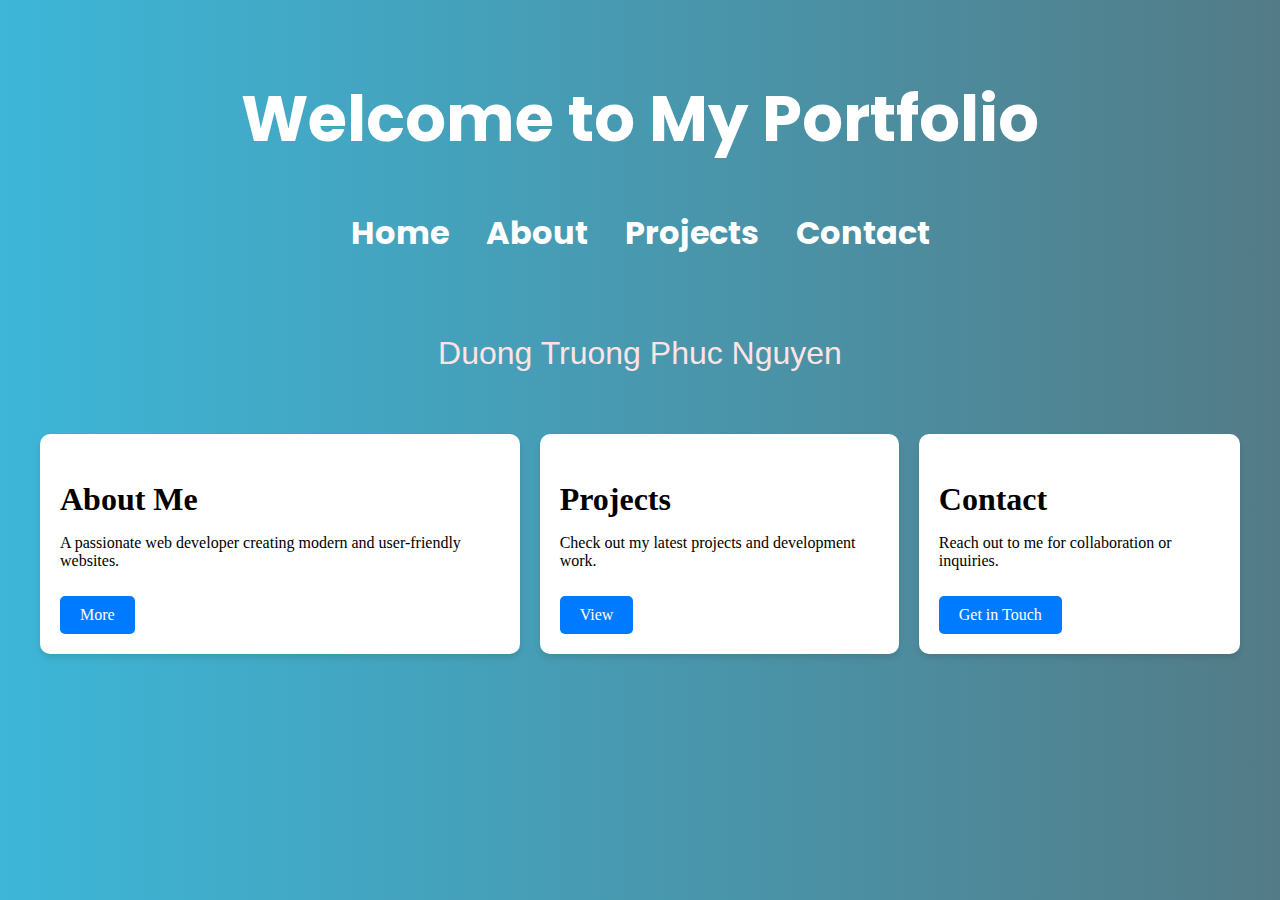
==== index.html @ ff4549cd "commit" ====
<!DOCTYPE html>
<html lang="en">

<head>
    <meta charset="UTF-8">
    <meta name="viewport" content="width=device-width, initial-scale=1.0">
    <title>My Portfolio</title>
    <link rel="stylesheet" href="css/style.css">
    <link href="https://fonts.googleapis.com/css2?family=Poppins:wght@300;400;600&display=swap" rel="stylesheet">

</head>

<body>
    <header>
        <h1>Welcome to My Portfolio</h1>
        <nav>
            <ul>
                <li><a href="index.html">Home</a></li>
                <li><a href="about.html">About</a></li>
                <li><a href="projects.html">Projects</a></li>
                <li><a href="contact.html">Contact</a></li>
            </ul>
        </nav>
    </header>
    <h2 class="myname">Duong Truong Phuc Nguyen</h2>

    <main class="container">
        <!-- About Section -->
        <section class="section">
            <h2>About Me</h2>
            <p>A passionate web developer creating modern and user-friendly websites.</p>
            <a href="about.html" class="btn">More</a>
        </section>

        <!-- Projects Section -->
        <section class="section">
            <h2>Projects</h2>
            <p>Check out my latest projects and development work.</p>
            <a href="projects.html" class="btn">View</a>
        </section>

        <!-- Contact Section -->
        <section class="section">
            <h2>Contact</h2>
            <p>Reach out to me for collaboration or inquiries.</p>
            <a href="contact.html" class="btn">Get in Touch</a>
        </section>
    </main>

</body>

</html>
---- css/style.css ----
@keyframes gradientAnimation {
    0% { background-position: 0% 50%; }
    50% { background-position: 100% 50%; }
    100% { background-position: 0% 50%; }
}

body {
    background: linear-gradient(270deg, #0b85ff, #5e5e5e, #3db6d8);
    background-size: 300% 300%;
    animation: gradientAnimation 6s ease infinite;
}

header {
    text-align: center; 
    font-family: "Poppins", sans-serif; 
    font-size: 2rem;
    font-weight: bold; 
    color: #ffffff; 
    padding: 20px 0; 
}


nav ul {
    list-style: none;
    padding: 0;
}

nav ul li {
    display: inline;
    margin: 0 15px;
}

nav ul li a {
    color: white;
    text-decoration: none;
    font-weight: bold;
}

form {
    max-width: 400px;
    margin: auto;
    text-align: left;
}

input, textarea, button {
    width: 100%;
    margin-bottom: 10px;
    padding: 8px;
}

.container {
    display: flex;
    justify-content: space-around;
    align-items: center;
    padding: 2rem;
    gap: 20px;
}

@keyframes backgroundChange {
    0% {
        background-color: #7e7e7e; 
    }
    50% {
        background-color: #00ff00; 
    }
    100% {
        background-color: #7e7e7e;
    }
}
@media screen and (max-width: 768px) {
    .container {
        flex-direction: column;
        align-items: stretch;
    }

    .section {
        width: 100%;
        margin-bottom: 20px;
    }

    .about-container {
        flex-direction: column;
        padding: 2rem;
    }

    .about-content {
        flex-direction: column;
        align-items: center;
    }

    .profile-pic {
        margin-bottom: 20px;
    }

    nav ul li {
        display: block;
        margin: 10px 0;
    }
}
.section:hover {
    transform: translateY(-20px);
    box-shadow: 0px 8px 12px rgba(0, 0, 0, 0.2);
}
.section {
    cursor: pointer;
    transition: all 1s ease;
    background: white;
    padding: 20px;
    border-radius: 10px;
    box-shadow: 0px 4px 6px rgba(0, 0, 0, 0.1);
    width: 33% 33% 33%;
    min-width: 250px;
    display: inline-block;
    margin: auto;
    animation: backgroundChange 20s ease infinite; 
}

.btn {
    display: inline-block;
    margin-top: 10px;
    padding: 10px 20px;
    background: #007BFF;
    color: white;
    text-decoration: none;
    border-radius: 5px;
}

.about-content {
    display: flex;
    align-items: center;
    max-width: 900px;
    background: linear-gradient(270deg, #8cc5ff, #8cc5ff, #8cc5ff);
    padding: 20px;
    border-radius: 10px;
    box-shadow: 0px 4px 6px rgba(0, 0, 0, 0.1);
    animation: aboutBackgroundChange 8s ease infinite;
}

@keyframes aboutBackgroundChange {
    0% {
        background-color: #273325; 
    }
    50% {
        background-color: #fda085; 
    }
    100% {
        background-color: #1e700e; 
    }
}

/* About Page Layout */
.about-container {
    display: flex;
    justify-content: center;
    align-items: center;
    padding: 3rem;
    background-color: transparent;
}

.profile-pic {
    width: 200px;
    height: 200px;
    border-radius: 50%;
    margin-right: 20px;
    object-fit: cover;
}

.about-text {
    flex: 1;
    text-align: left;
}

.skills-list {
    list-style: none;
    padding: 0;
}

.skills-list li {
    background: #6df3f8;
    color: rgb(0, 0, 0);
    padding: 5px 10px;
    margin: 5px 0;
    display: inline-block;
    border-radius: 5px;
}

.profile-pic {
    width: 200px;
    height: 200px;
    border-radius: 50%;
    object-fit: cover;
    border: 3px solid #007BFF;
}

h2{
    font-size: 2rem;
    margin-bottom: 10px;
}

div.intro p, div.experience p{
    font-family: 'Trebuchet MS', 'Lucida Sans Unicode', 'Lucida Grande', 'Lucida Sans', Arial, sans-serif;
    background: #c3e95b;
    padding: 20px;
    border-radius: 10px;
    box-shadow: 0px 4px 6px rgba(0, 0, 0, 0.1);
}

.project-showcase{
    display: flex;
    justify-content: space-around;
    align-items: center;
    gap: 20px;
    padding: 2rem;
    font-family: 'Franklin Gothic Medium', 'Arial Narrow', Arial, sans-serif;
}

.projects-list{
    list-style-type: none;
    margin: auto;
    padding: 0;
    display: flex;
    flex-wrap: wrap;
    justify-content: center;
    gap: 20px;
    flex-wrap: wrap;
    justify-content: center;
    gap: 20px;
}

.projects-list li{
    background: #ffffff6e;
    padding: 10px;
    border-radius: 10px;
    box-shadow: 0px 4px 6px rgba(0, 0, 0, 0.1);
    width: 300px;
    cursor: pointer;
    transition: all 0.3s ease;
}

.projects-list li:hover {
    transform: translateY(-20px);
    box-shadow: 0px 8px 12px rgba(0, 0, 0, 0.2);
}

.follow-me{
    font-weight: bolder;
    font-family: 'Trebuchet MS', 'Lucida Sans Unicode', 'Lucida Grande', 'Lucida Sans', Arial, sans-serif;
    display: flex;
    justify-content: center;
    align-items: center;
    gap: 20px;
    padding: 2rem;
    font-family: 'Franklin Gothic Medium', 'Arial Narrow', Arial, sans-serif;
}

.social-links{
    list-style-type: none;
    margin: auto;
    padding: 0;
    display: flex;
    gap: 20px;
    justify-content: center;
}

.social-links li {
    margin: 0 10px;
}

.social-links li a {
    display: inline-block;
    width: 40px;
    height: 40px;
    background: transparent;
    color: white;
    text-align: center;
    line-height: 40px;
    border-radius: 50%;
    transition: 0.3s ease;
    font-family: 'Segoe UI', Tahoma, Geneva, Verdana, sans-serif;
    text-decoration: none;
    font-size: auto;
}

.social-links li a:hover {
    background: #535353;
}

.project1 {
    padding: 20px;
    border-radius: 10px;
    box-shadow: 0px 4px 6px rgba(0, 0, 0, 0.1);
    transition: all 0.3s ease;
}

.project1:hover {
    transform: translateY(-10px);
    box-shadow: 0px 8px 12px rgba(0, 0, 0, 0.2);
    background: rgb(245, 245, 86);
}

.project2:hover{
    transform: translateY(-10px);
    box-shadow: 0px 8px 12px rgba(0, 0, 0, 0.2);
    background: rgb(105, 105, 240);
}

.project3:hover{
    transform: translateY(-10px);
    box-shadow: 0px 8px 12px rgba(0, 0, 0, 0.2);
    background: rgb(255, 105, 105);
}

.project4:hover{
    transform: translateY(-10px);
    box-shadow: 0px 8px 12px rgba(0, 0, 0, 0.2);
    background: rgb(105, 255, 105);
}

.project5:hover{
    transform: translateY(-10px);
    box-shadow: 0px 8px 12px rgba(0, 0, 0, 0.2);
    background: rgb(245, 92, 250);
}

.myname{
    text-align: center;
    font-family:'Franklin Gothic Medium', 'Arial Narrow', Arial, sans-serif;
    font-weight: 300;
    padding-bottom: 20px;
    color:rgb(255, 227, 227);
}
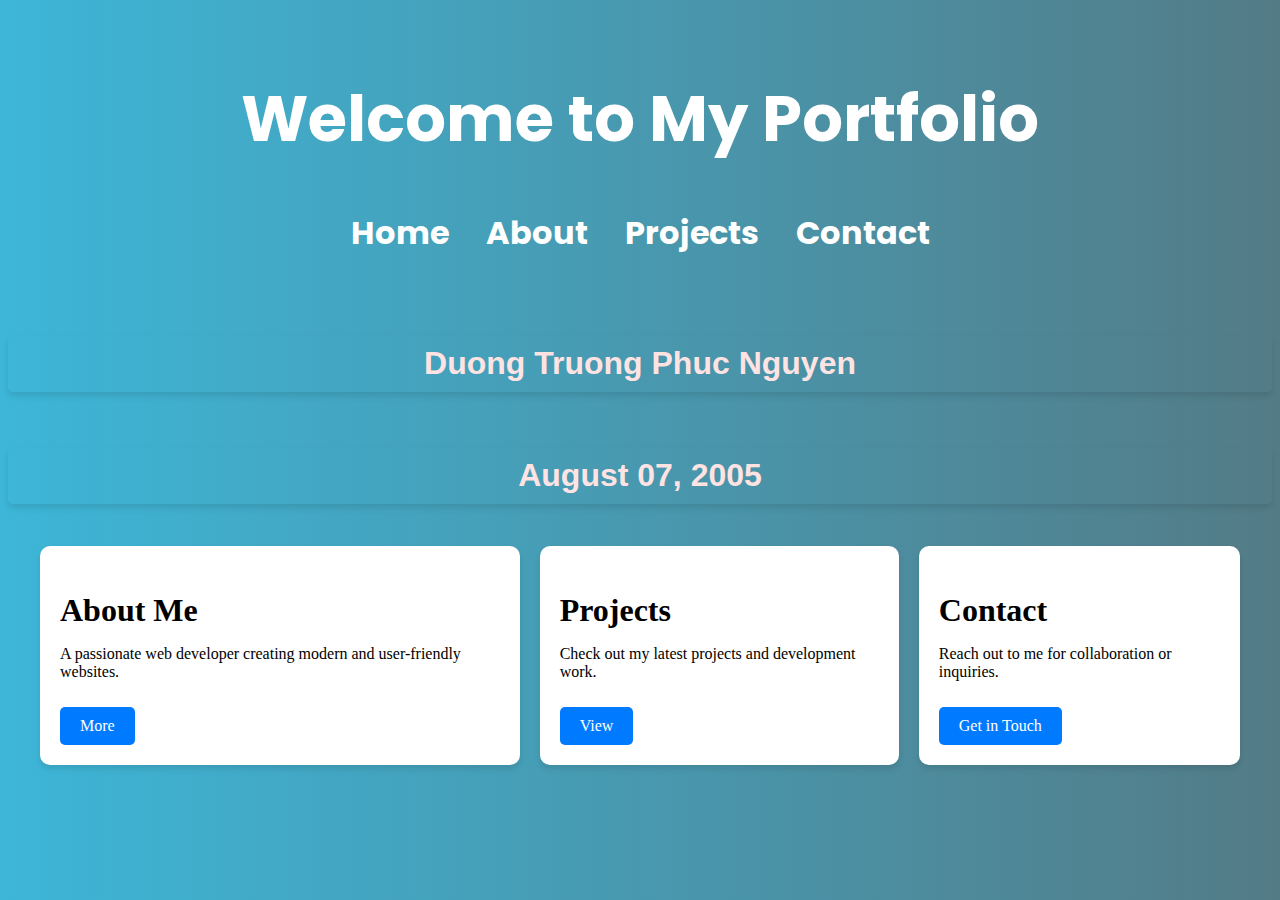
==== commit d3a29865: "ddd" ====
--- a/index.html
+++ b/index.html
@@ -22,7 +22,9 @@
             </ul>
         </nav>
     </header>
-    <h2 class="myname">Duong Truong Phuc Nguyen</h2>
+    <h2 class="myname" title="This is my name">Duong Truong Phuc Nguyen</h2>
+    <br>
+    <h2 class="myname">August 07, 2005</h2>
 
     <main class="container">
         <!-- About Section -->
--- a/css/style.css
+++ b/css/style.css
@@ -324,8 +324,29 @@
 
 .myname{
     text-align: center;
-    font-family:'Franklin Gothic Medium', 'Arial Narrow', Arial, sans-serif;
     font-weight: 300;
     padding-bottom: 20px;
     color:rgb(255, 227, 227);
+    cursor: pointer;
+    box-shadow: 0px 4px 6px rgba(0, 0, 0, 0.1);
+    border-radius: 10px;
+    transition: all 0.3s ease;  
+    text-decoration: none;
+    font-size: 2rem;
+    font-weight: bold;
+    background: transparent;
+    padding: 10px 20px;
+    border-radius: 5px;
+    text-align: center;
+    display: flex;
+    justify-content: center;
+    align-items: center;
+    font-family: 'Segoe UI', Tahoma, Geneva, Verdana, sans-serif;
+}
+
+.myname:hover{
+    color:rgb(255, 227, 227);
+    transform: translateY(-10px);
+    box-shadow: 0px 8px 12px rgba(0, 0, 0, 0.2);
+    background: #007BFF;
 }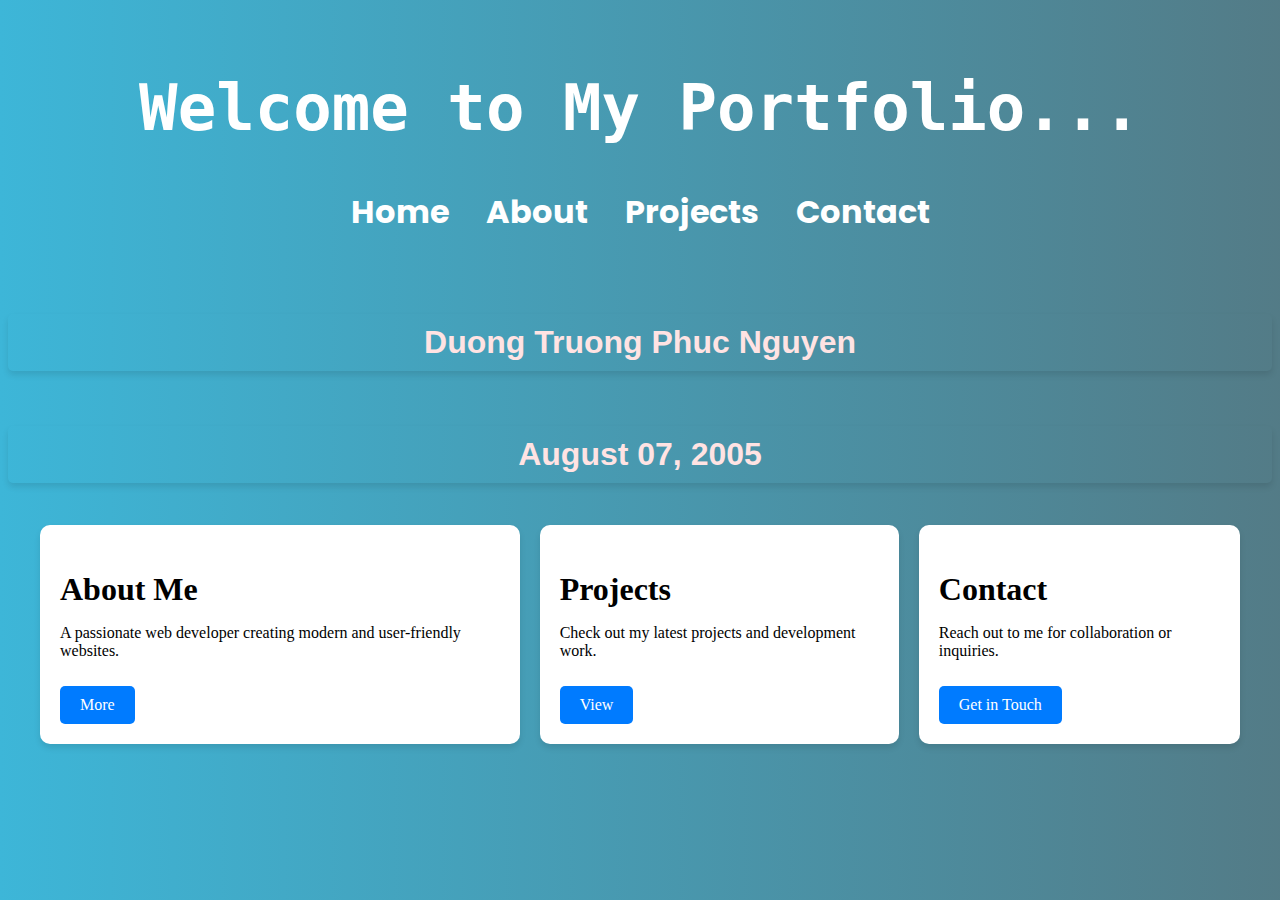
==== commit 51433900: "ewe" ====
--- a/index.html
+++ b/index.html
@@ -12,7 +12,7 @@
 
 <body>
     <header>
-        <h1>Welcome to My Portfolio</h1>
+        <h1>Welcome to My Portfolio...</h1>
         <nav>
             <ul>
                 <li><a href="index.html">Home</a></li>
--- a/css/style.css
+++ b/css/style.css
@@ -54,6 +54,21 @@
     align-items: center;
     padding: 2rem;
     gap: 20px;
+}
+h1{
+    text-align: flex;
+    display: fixed;
+    width: 100%;
+    font-family:  monospace;
+    text-wrap: nowrap;
+    overflow: hidden;
+    animation: typing 5s steps(50) infinite alternate-reverse;
+}
+
+@keyframes typing {
+    from{
+        width: 0ch;
+    }
 }
 
 @keyframes backgroundChange {
@@ -125,6 +140,10 @@
     border-radius: 5px;
 }
 
+li:hover::after{
+    width: 100%;
+
+}
 .about-content {
     display: flex;
     align-items: center;
@@ -349,4 +368,16 @@
     transform: translateY(-10px);
     box-shadow: 0px 8px 12px rgba(0, 0, 0, 0.2);
     background: #007BFF;
+}
+
+.myname::after{
+    position: absolute;
+    bottom: 0;
+    left: 0;
+    width: 100%;
+    height: 0;
+}
+
+button:hover::after{
+    height: 100%;
 }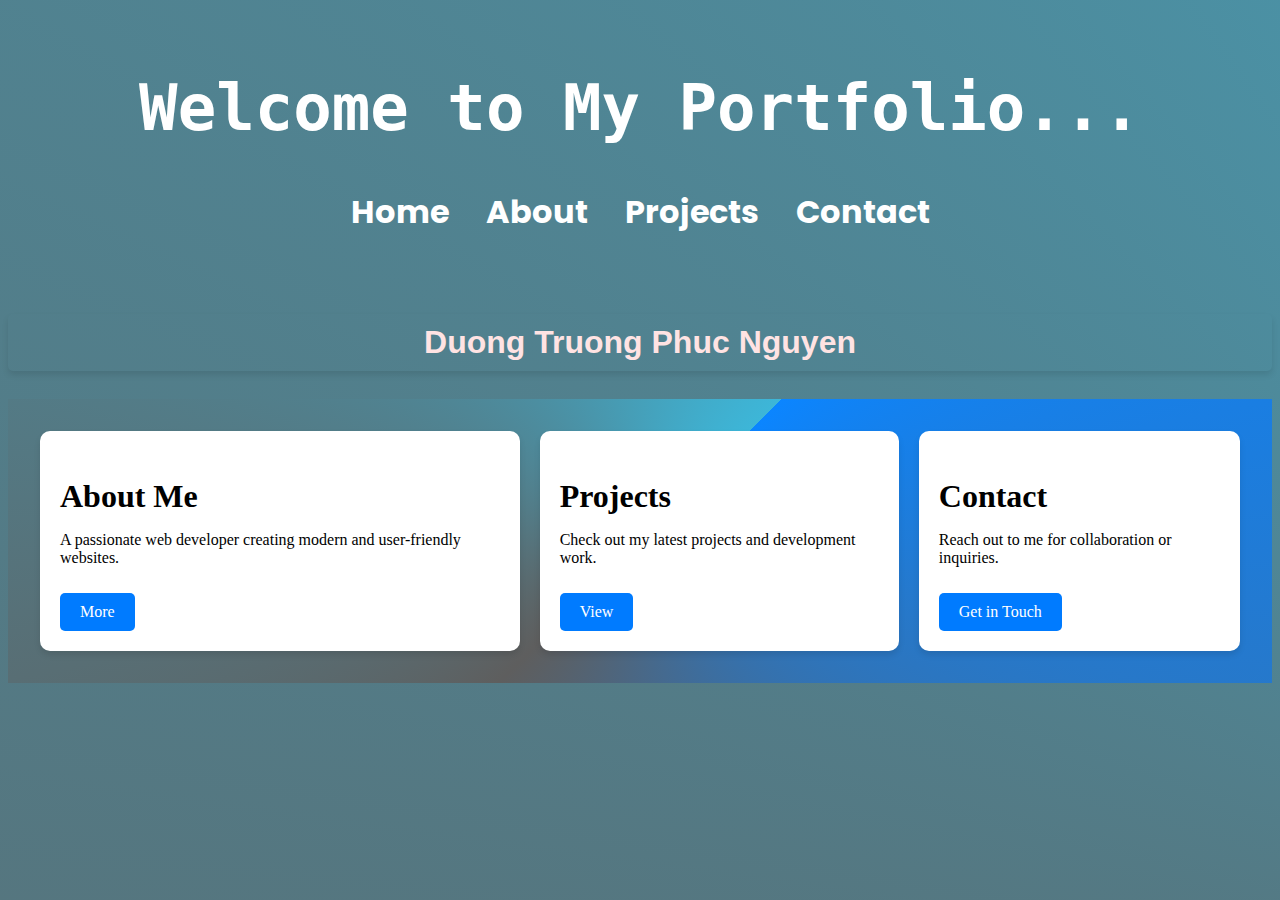
==== commit a3ca8bb8: "ew" ====
--- a/index.html
+++ b/index.html
@@ -24,8 +24,6 @@
     </header>
     <h2 class="myname" title="This is my name">Duong Truong Phuc Nguyen</h2>
     <br>
-    <h2 class="myname">August 07, 2005</h2>
-
     <main class="container">
         <!-- About Section -->
         <section class="section">
--- a/css/style.css
+++ b/css/style.css
@@ -5,7 +5,7 @@
 }
 
 body {
-    background: linear-gradient(270deg, #0b85ff, #5e5e5e, #3db6d8);
+    background: conic-gradient(from 45deg, #0b85ff, #5e5e5e, #3db6d8);
     background-size: 300% 300%;
     animation: gradientAnimation 6s ease infinite;
 }
@@ -54,7 +54,9 @@
     align-items: center;
     padding: 2rem;
     gap: 20px;
-}
+    background: conic-gradient(from 45deg, #0b85ff, #5e5e5e, #3db6d8);
+}
+
 h1{
     text-align: flex;
     display: fixed;
@@ -62,12 +64,15 @@
     font-family:  monospace;
     text-wrap: nowrap;
     overflow: hidden;
-    animation: typing 5s steps(50) infinite alternate-reverse;
+    animation: typing 5s steps(50) infinite;
 }
 
 @keyframes typing {
     from{
         width: 0ch;
+    }
+    to{
+        width: 100ch;
     }
 }
 
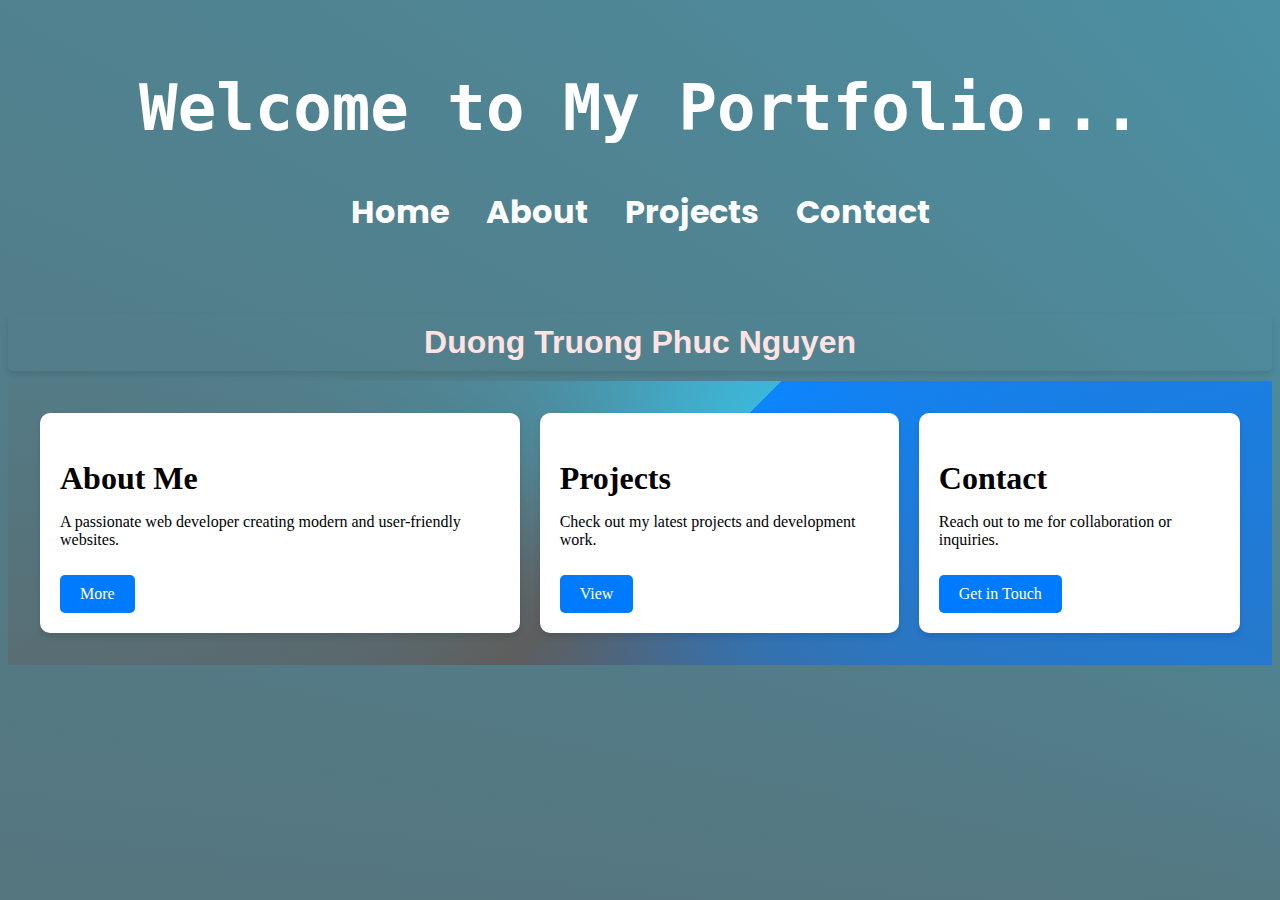
==== commit ffc780f4: "er" ====
--- a/index.html
+++ b/index.html
@@ -23,7 +23,6 @@
         </nav>
     </header>
     <h2 class="myname" title="This is my name">Duong Truong Phuc Nguyen</h2>
-    <br>
     <main class="container">
         <!-- About Section -->
         <section class="section">
